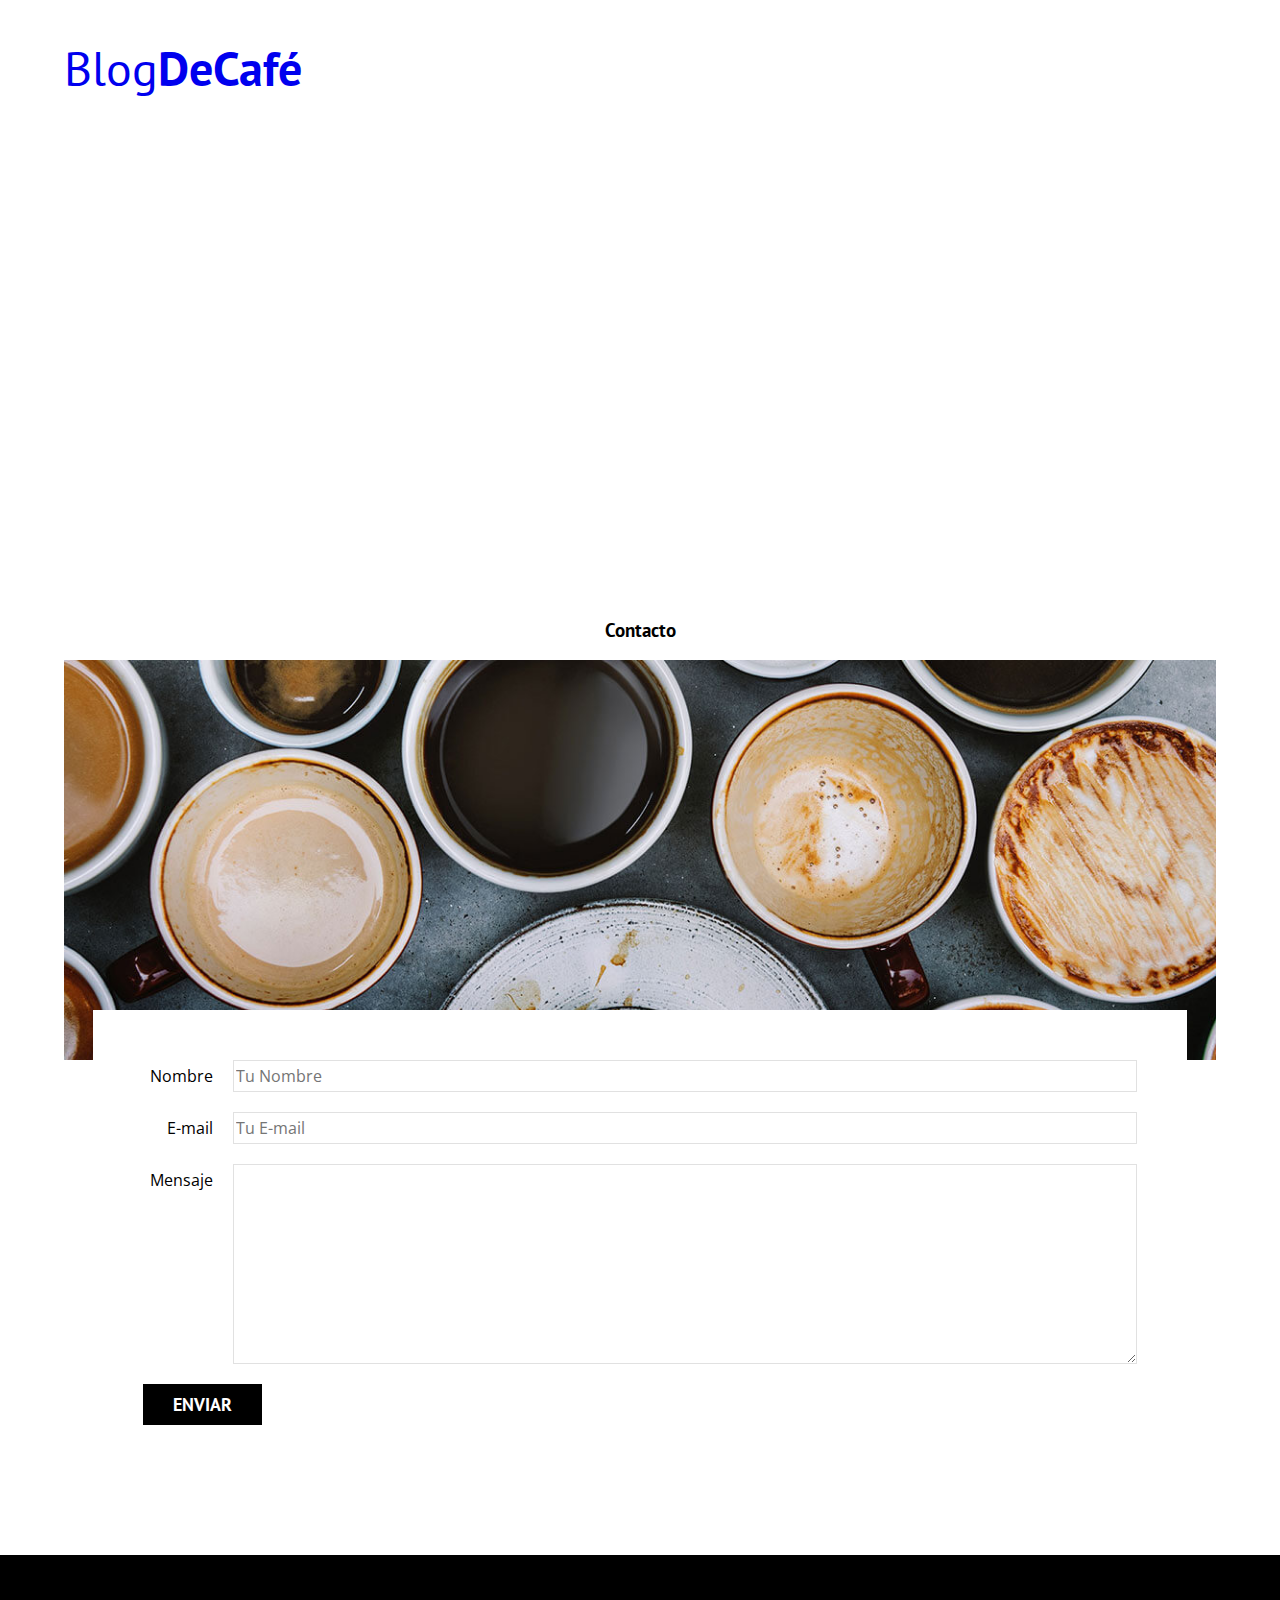
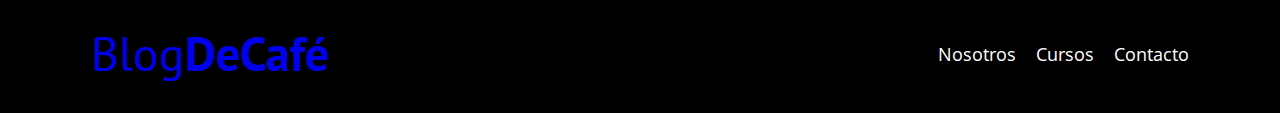
==== contacto.html @ 66ba5c7e "Terminando Proyecto Blog-Café final" ====
<!DOCTYPE html>
<html lang="en">
<head>
    <meta charset="UTF-8">
    <meta http-equiv="X-UA-Compatible" content="IE=edge">
    <meta name="viewport" content="width=device-width, initial-scale=1.0">
    <title>BlogDeCafé</title>
    <link rel="stylesheet" href="css/normalize.css">
    <link rel="preconnect" href="https://fonts.googleapis.com">
    <link rel="preconnect" href="https://fonts.gstatic.com" crossorigin>
    <link href="https://fonts.googleapis.com/css2?family=Open+Sans&family=PT+Sans:wght@400;700&display=swap" rel="stylesheet">
    <link rel="stylesheet" href="css/style.css">
</head>
<body>
    <header class="header">
        <div class="contenedor">
            <div class="barra">
                <a class="logo" href="index.html">
                    <h1 class="logo__nombre no-margin centrar-texto">Blog<span class="logo__bold">DeCafé</span></h1>
                </a>
                <nav class="navegacion">
                    <a href="nosotros.html" class="navegacion__enlace">Nosotros</a>
                    <a href="cursos.html" class="navegacion__enlace">Cursos</a>
                    <a href="contacto.html" class="navegacion__enlace">Contacto</a>
                </nav>
            </div>
        </div>
        <div class="header__texto">
            <h2 class="no-margin">Blog de Café con consejos y cursos</h2>
            <p class="no-margin">Aprende de los expertos con las mejores recetas y consejos</p>
        </div>
    </header>

    <main class="contenedor">
        <h3 class="centrar-texto">Contacto</h3>
        <div class="contacto-bg">
        </div>
        <form class="formulario">
            <div class="campo">
                <label class="campo__label" for="nombre">Nombre</label>
                <input
                    class="campo__field" 
                    type="text" 
                    placeholder="Tu Nombre" 
                    id="nombre"
                >
            </div>
            <div class="campo">
                <label class="campo__label" for="email">E-mail</label>
                <input
                    class="campo__field" 
                    type="email" 
                    placeholder="Tu E-mail" 
                    id="email"
                >
            </div>
            <div class="campo">
                <label class="campo__label" for="mensaje">Mensaje</label>
                <textarea class="campo__field campo__field--textarea" id="mensaje">

                </textarea>
            </div>
            <div class="campo">
                <input type="submit" value="Enviar" class="boton boton--primario">
            </div>
        </form>
          
    </main>

    <footer class="footer">
        <div class="contenedor">
            <div class="barra">
                <a class="logo" href="index.html">
                    <h1 class="logo__nombre no-margin centrar-texto">Blog<span class="logo__bold">DeCafé</span></h1>
                </a>
                <nav class="navegacion">
                    <a href="nosotros.html" class="navegacion__enlace">Nosotros</a>
                    <a href="cursos.html" class="navegacion__enlace">Cursos</a>
                    <a href="contacto.html" class="navegacion__enlace">Contacto</a>
                </nav>
            </div>
        </div>
    </footer>
    
</body>
</html>
---- css/style.css ----
:root {
    --fuenteHeading: 'PT Sans', sans-serif;
    --fuenteParrafos: 'Open Sans', sans-serif;

    --primario: #784D3C;
    --blanco: #ffffff;
    --gris: #e1e1e1;
    --negro: #000000;
}
html {
    box-sizing: border-box;
    font-size: 62.5%; /* 1 rem = 10 px*/
}
*, *:before, *:after {
    box-sizing: inherit;
}
body {
    font-family: var(--fuenteParrafos);
    font-size: 1.6rem;
    line-height: 2;
}
/* Globales */
.contenedor {
    max-width: 120rem;
    width: 90%;
    margin: 0 auto;
}
a {
    text-decoration: none;
}
h1, h2, h3, h4 {
    font-family: var(--fuenteHeading);
    line-height: 1.2;
}
h1 {
    font-size: 4.8rem;
}
h2 {
    font-size: 4rem;
}
h3 {
    font-size: 3,2rem;
}
h4 {
    font-size: 2.8rem;
}
img {
    max-width: 100%;
}
/* Utilidades */
.no-margin {
    margin: 0;
}
.no-padding {
    padding: 0;
}
.centrar-texto {
    text-align: center;
}
/* Header */
.webp .header{
    background-image: url(../img/banner.webp);
}
.no-webp .header {
    background-image: url(../img/banner.jpg);
}
.header {   
    height: 60rem;
    background-size: cover;
    background-repeat: no-repeat;
    background-position: center center;
}
.header__texto {
    text-align: center;
    color: var(--blanco);
    margin-top: 5rem;
}
@media (min-width: 768px) {
    .header__texto {
        margin-top: 15rem;
    }    
}
.barra {
    padding-top: 4rem;
}
@media (min-width: 768px) {
    .barra {
        display: flex;
        justify-content: space-between;
        align-items: center;
    }
}
.logo__nombre {
    font-weight: 400;
}
.logo__bold {
    font-weight:  700;
}
@media (min-width: 768px) {
    .navegacion {
        display: flex;
        gap: 2rem;
    }   
}
.navegacion__enlace {
    display: block;
    text-align: center;
    font-size: 1.8rem;
    color: var(--blanco);
}

@media (min-width: 768px) {
    .contenido-principal {
        display: grid;
        grid-template-columns: 2fr 1fr;
        column-gap: 4rem;
    }
}

.entrada {
    border-bottom: 1px solid var(--gris);
    margin-bottom: 2rem;
}
.entrada:last-of-type {
    border: none;
    margin-bottom: 0;
}

.boton {
    display: block;
    font-family: var(--fuenteHeading);
    color: var(--blanco);
    text-align: center;
    padding: 1rem 3rem;
    font-size: 1.84rem;
    text-transform: uppercase;
    font-weight: 700;
    margin-bottom: 2rem;
    border: none;

}
@media (min-width: 768px) {
    .boton {
        display: inline-block;
    }
}
.boton:hover {
    cursor: pointer;
}
.boton--primario {
    background-color: var(--negro);
}
 .boton--secundario{
     background-color: var(--primario);
 }
 .cursos {
     list-style: none;
 }
 .widget-curso {
     border-bottom: 1px solid var(--gris);
     margin-bottom: 2rem;
 }
 .widget-curso:last-of-type {
    border: none;
     margin-bottom: 0;
 }
 .widget-curso__label {     
    font-family: var(--fuenteHeading);
    font-weight: bold;
 }
 .widget-curso__info {
    font-weight: normal;
 }
 .widget-curso__label,
 .widget-curso__info {
     font-size: 2rem;
 }

 .footer {
     background-color: var(--negro);
     padding: 3rem;
     margin-top: 4rem;
 }

 @media (min-width: 768px) {
     .sobre-nosotros {
         display: grid;
         grid-template-columns: repeat(2, 1fr);
         column-gap: 2rem;
     }     
 }
 /* Cursos */
 .curso {
     padding: 3rem 0;
     border-bottom: 1px solid var(--gris);
 }
 @media (min-width: 768px) {
     .curso {
        display: grid;
        grid-template-columns: 1fr 2fr;
        column-gap: 2rem;
     }
 }
 .curso:last-of-type {
     border: none;
 }

 .curso__label {     
    font-family: var(--fuenteHeading);
    font-weight: bold;
 }
 .curso__info {
    font-weight: normal;
 }
 .curso__label,
 .curso__info {
     font-size: 2rem;
 }

 /* Contacto */
 .contacto-bg {
     background-image: url(../img/contacto.jpg);
     height: 40rem;
     background-size: cover;
     background-repeat: no-repeat;
 }

 .formulario {
     background-color: var(--blanco);
     margin: -5rem auto 0 auto;
     width: 95%;
     padding: 5rem;
 }

 .campo {
     display: flex;
     margin-bottom: 2rem;
 }
 .campo__label {
     flex: 0 0 9rem;
     text-align: right;
     padding-right: 2rem;
 }
 .campo__field {
     flex: 1;
     border: 1px solid var(--gris);
 }
 .campo__field--textarea {
     height: 20rem;
 }
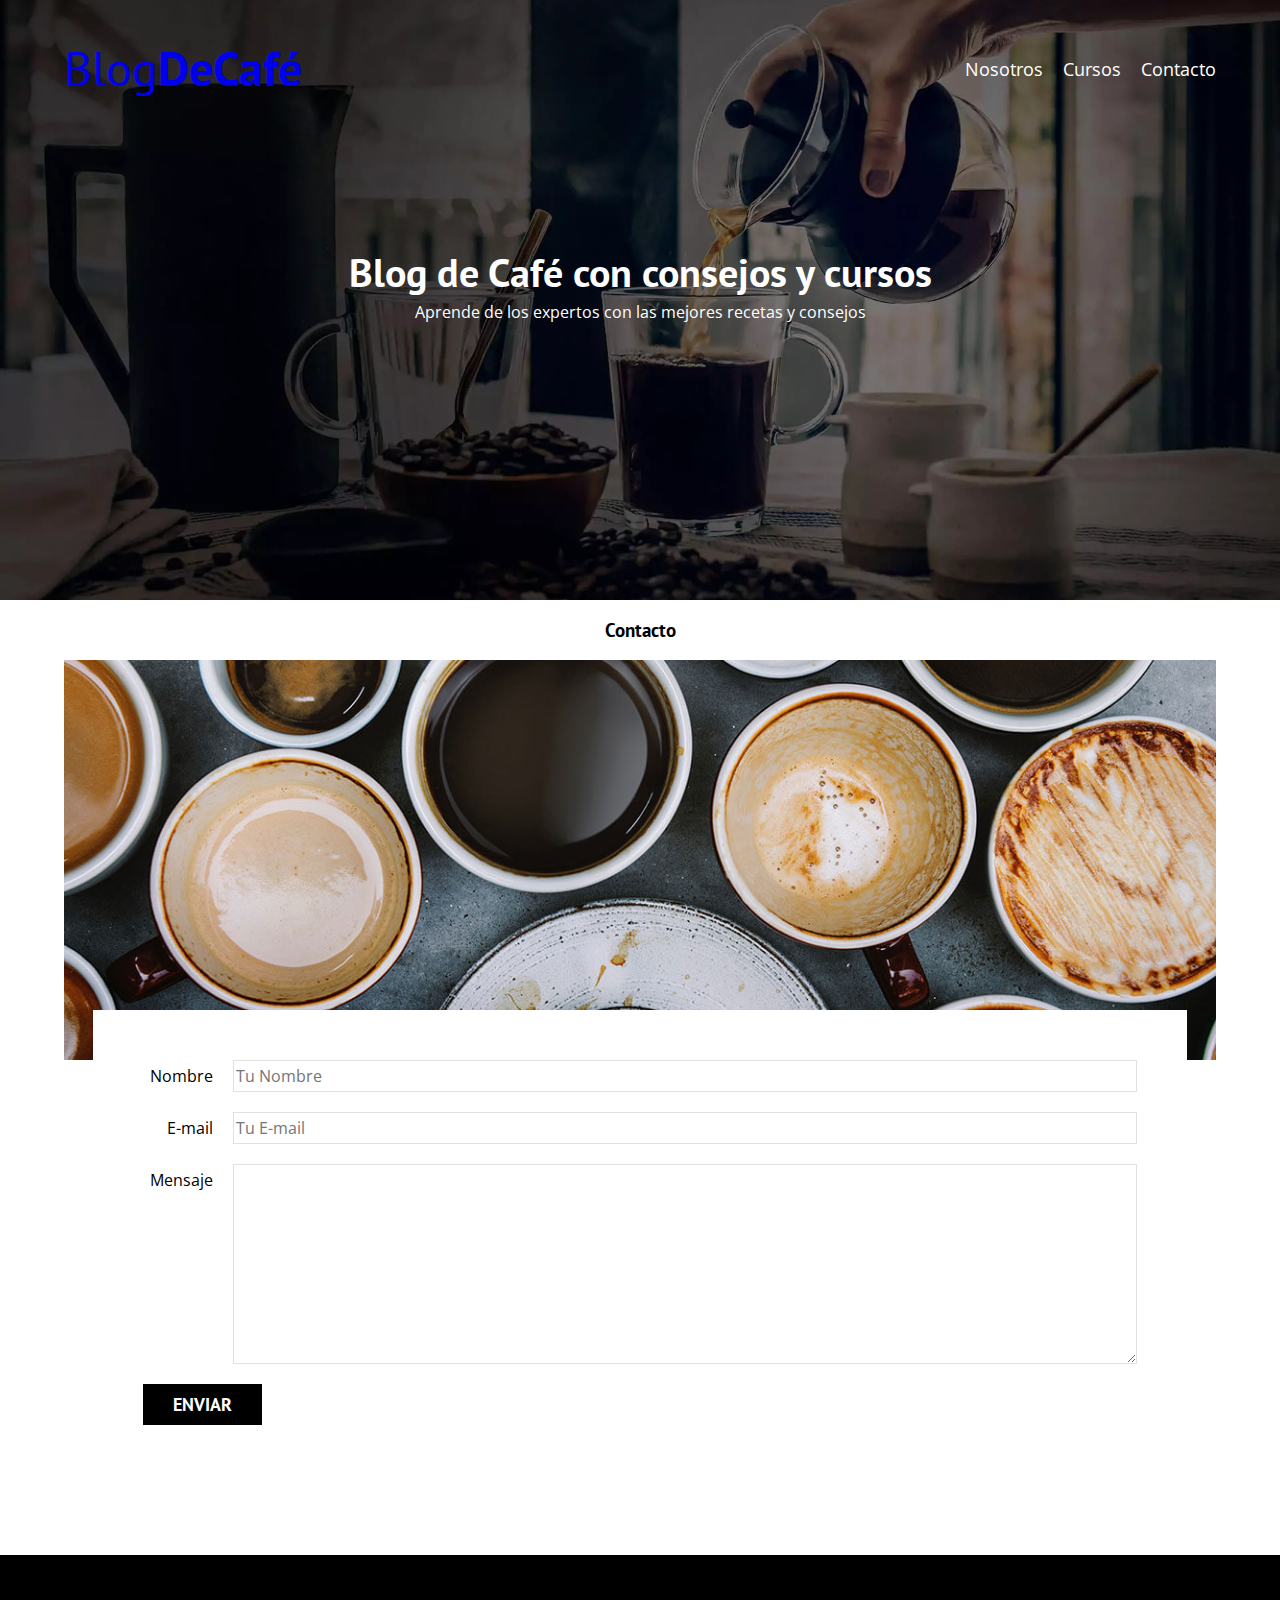
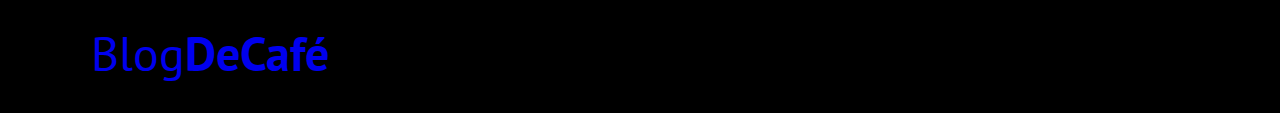
==== commit b970cc29: "Corrigiendo el Footer" ====
--- a/contacto.html
+++ b/contacto.html
@@ -74,13 +74,14 @@
                     <h1 class="logo__nombre no-margin centrar-texto">Blog<span class="logo__bold">DeCafé</span></h1>
                 </a>
                 <nav class="navegacion">
-                    <a href="nosotros.html" class="navegacion__enlace">Nosotros</a>
+                    <!-- <a href="nosotros.html" class="navegacion__enlace">Nosotros</a>
                     <a href="cursos.html" class="navegacion__enlace">Cursos</a>
-                    <a href="contacto.html" class="navegacion__enlace">Contacto</a>
+                    <a href="contacto.html" class="navegacion__enlace">Contacto</a> -->
                 </nav>
             </div>
         </div>
     </footer>
+    <script src="js/modernizr.js"></script>
     
 </body>
 </html>